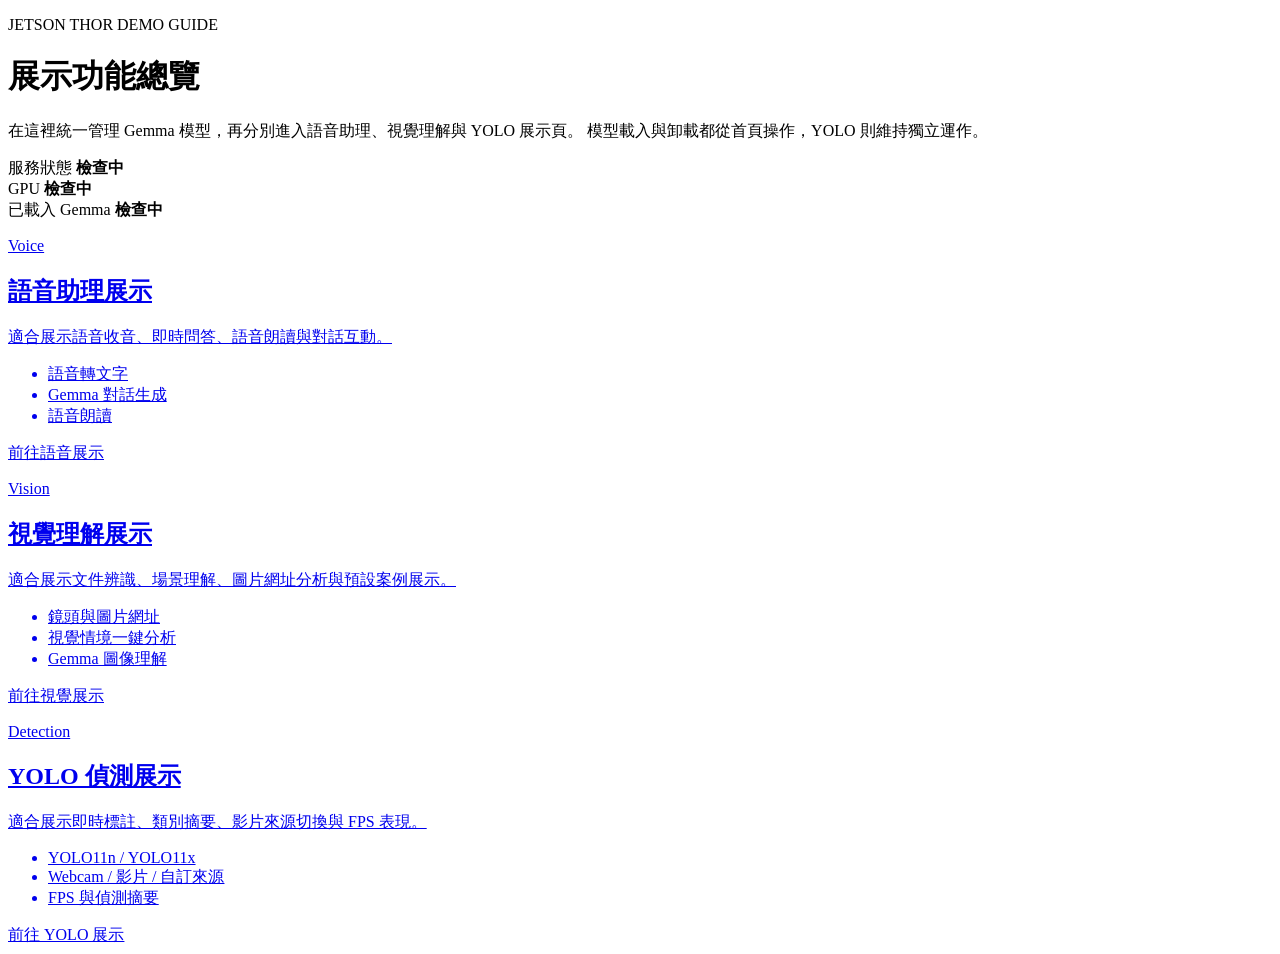
==== static/index.html @ aa4becb5 "Add local AI service plan and handoff" ====
<!DOCTYPE html>
<html lang="zh-Hant">
  <head>
    <meta charset="UTF-8" />
    <meta name="viewport" content="width=device-width, initial-scale=1.0" />
    <title>Gemma Thor Demo Home</title>
    <link rel="stylesheet" href="/assets/landing.css" />
  </head>
  <body>
    <div class="landing-shell">
      <header class="landing-hero">
        <div>
          <p class="eyebrow">JETSON THOR DEMO GUIDE</p>
          <h1>展示功能總覽</h1>
          <p class="lead">
            在這裡統一管理 Gemma 模型，再分別進入語音助理、視覺理解與 YOLO 展示頁。
            模型載入與卸載都從首頁操作，YOLO 則維持獨立運作。
          </p>
        </div>
        <div class="hero-status">
          <div class="status-card">
            <span>服務狀態</span>
            <strong id="serverStatus">檢查中</strong>
          </div>
          <div class="status-card">
            <span>GPU</span>
            <strong id="gpuStatus">檢查中</strong>
          </div>
          <div class="status-card">
            <span>已載入 Gemma</span>
            <strong id="loadedModels">檢查中</strong>
          </div>
        </div>
      </header>

      <main class="page-grid">
        <a class="page-card featured" href="/voice" target="_blank" rel="noopener noreferrer">
          <p class="card-kicker">Voice</p>
          <h2>語音助理展示</h2>
          <p>適合展示語音收音、即時問答、語音朗讀與對話互動。</p>
          <ul>
            <li>語音轉文字</li>
            <li>Gemma 對話生成</li>
            <li>語音朗讀</li>
          </ul>
          <span class="jump">前往語音展示</span>
        </a>

        <a class="page-card" href="/vision" target="_blank" rel="noopener noreferrer">
          <p class="card-kicker">Vision</p>
          <h2>視覺理解展示</h2>
          <p>適合展示文件辨識、場景理解、圖片網址分析與預設案例展示。</p>
          <ul>
            <li>鏡頭與圖片網址</li>
            <li>視覺情境一鍵分析</li>
            <li>Gemma 圖像理解</li>
          </ul>
          <span class="jump">前往視覺展示</span>
        </a>

        <a class="page-card" href="/yolo" target="_blank" rel="noopener noreferrer">
          <p class="card-kicker">Detection</p>
          <h2>YOLO 偵測展示</h2>
          <p>適合展示即時標註、類別摘要、影片來源切換與 FPS 表現。</p>
          <ul>
            <li>YOLO11n / YOLO11x</li>
            <li>Webcam / 影片 / 自訂來源</li>
            <li>FPS 與偵測摘要</li>
          </ul>
          <span class="jump">前往 YOLO 展示</span>
        </a>
      </main>
    </div>

    <script src="/assets/home.js"></script>
  </body>
</html>
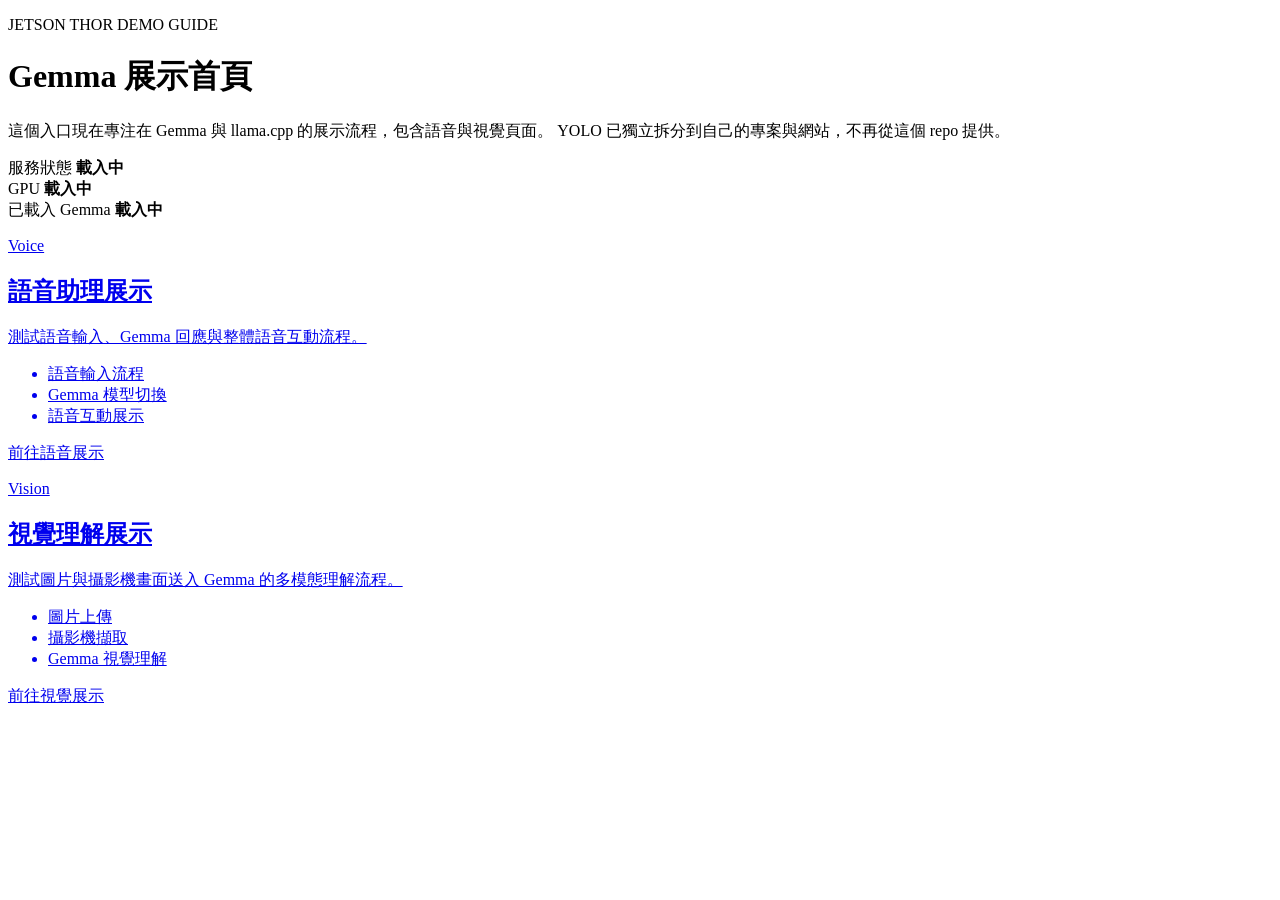
==== commit 44f11493: "Remove migrated YOLO service files" ====
--- a/static/index.html
+++ b/static/index.html
@@ -11,24 +11,24 @@
       <header class="landing-hero">
         <div>
           <p class="eyebrow">JETSON THOR DEMO GUIDE</p>
-          <h1>展示功能總覽</h1>
+          <h1>Gemma 展示首頁</h1>
           <p class="lead">
-            在這裡統一管理 Gemma 模型，再分別進入語音助理、視覺理解與 YOLO 展示頁。
-            模型載入與卸載都從首頁操作，YOLO 則維持獨立運作。
+            這個入口現在專注在 Gemma 與 llama.cpp 的展示流程，包含語音與視覺頁面。
+            YOLO 已獨立拆分到自己的專案與網站，不再從這個 repo 提供。
           </p>
         </div>
         <div class="hero-status">
           <div class="status-card">
             <span>服務狀態</span>
-            <strong id="serverStatus">檢查中</strong>
+            <strong id="serverStatus">載入中</strong>
           </div>
           <div class="status-card">
             <span>GPU</span>
-            <strong id="gpuStatus">檢查中</strong>
+            <strong id="gpuStatus">載入中</strong>
           </div>
           <div class="status-card">
             <span>已載入 Gemma</span>
-            <strong id="loadedModels">檢查中</strong>
+            <strong id="loadedModels">載入中</strong>
           </div>
         </div>
       </header>
@@ -37,11 +37,11 @@
         <a class="page-card featured" href="/voice" target="_blank" rel="noopener noreferrer">
           <p class="card-kicker">Voice</p>
           <h2>語音助理展示</h2>
-          <p>適合展示語音收音、即時問答、語音朗讀與對話互動。</p>
+          <p>測試語音輸入、Gemma 回應與整體語音互動流程。</p>
           <ul>
-            <li>語音轉文字</li>
-            <li>Gemma 對話生成</li>
-            <li>語音朗讀</li>
+            <li>語音輸入流程</li>
+            <li>Gemma 模型切換</li>
+            <li>語音互動展示</li>
           </ul>
           <span class="jump">前往語音展示</span>
         </a>
@@ -49,25 +49,13 @@
         <a class="page-card" href="/vision" target="_blank" rel="noopener noreferrer">
           <p class="card-kicker">Vision</p>
           <h2>視覺理解展示</h2>
-          <p>適合展示文件辨識、場景理解、圖片網址分析與預設案例展示。</p>
+          <p>測試圖片與攝影機畫面送入 Gemma 的多模態理解流程。</p>
           <ul>
-            <li>鏡頭與圖片網址</li>
-            <li>視覺情境一鍵分析</li>
-            <li>Gemma 圖像理解</li>
+            <li>圖片上傳</li>
+            <li>攝影機擷取</li>
+            <li>Gemma 視覺理解</li>
           </ul>
           <span class="jump">前往視覺展示</span>
-        </a>
-
-        <a class="page-card" href="/yolo" target="_blank" rel="noopener noreferrer">
-          <p class="card-kicker">Detection</p>
-          <h2>YOLO 偵測展示</h2>
-          <p>適合展示即時標註、類別摘要、影片來源切換與 FPS 表現。</p>
-          <ul>
-            <li>YOLO11n / YOLO11x</li>
-            <li>Webcam / 影片 / 自訂來源</li>
-            <li>FPS 與偵測摘要</li>
-          </ul>
-          <span class="jump">前往 YOLO 展示</span>
         </a>
       </main>
     </div>
